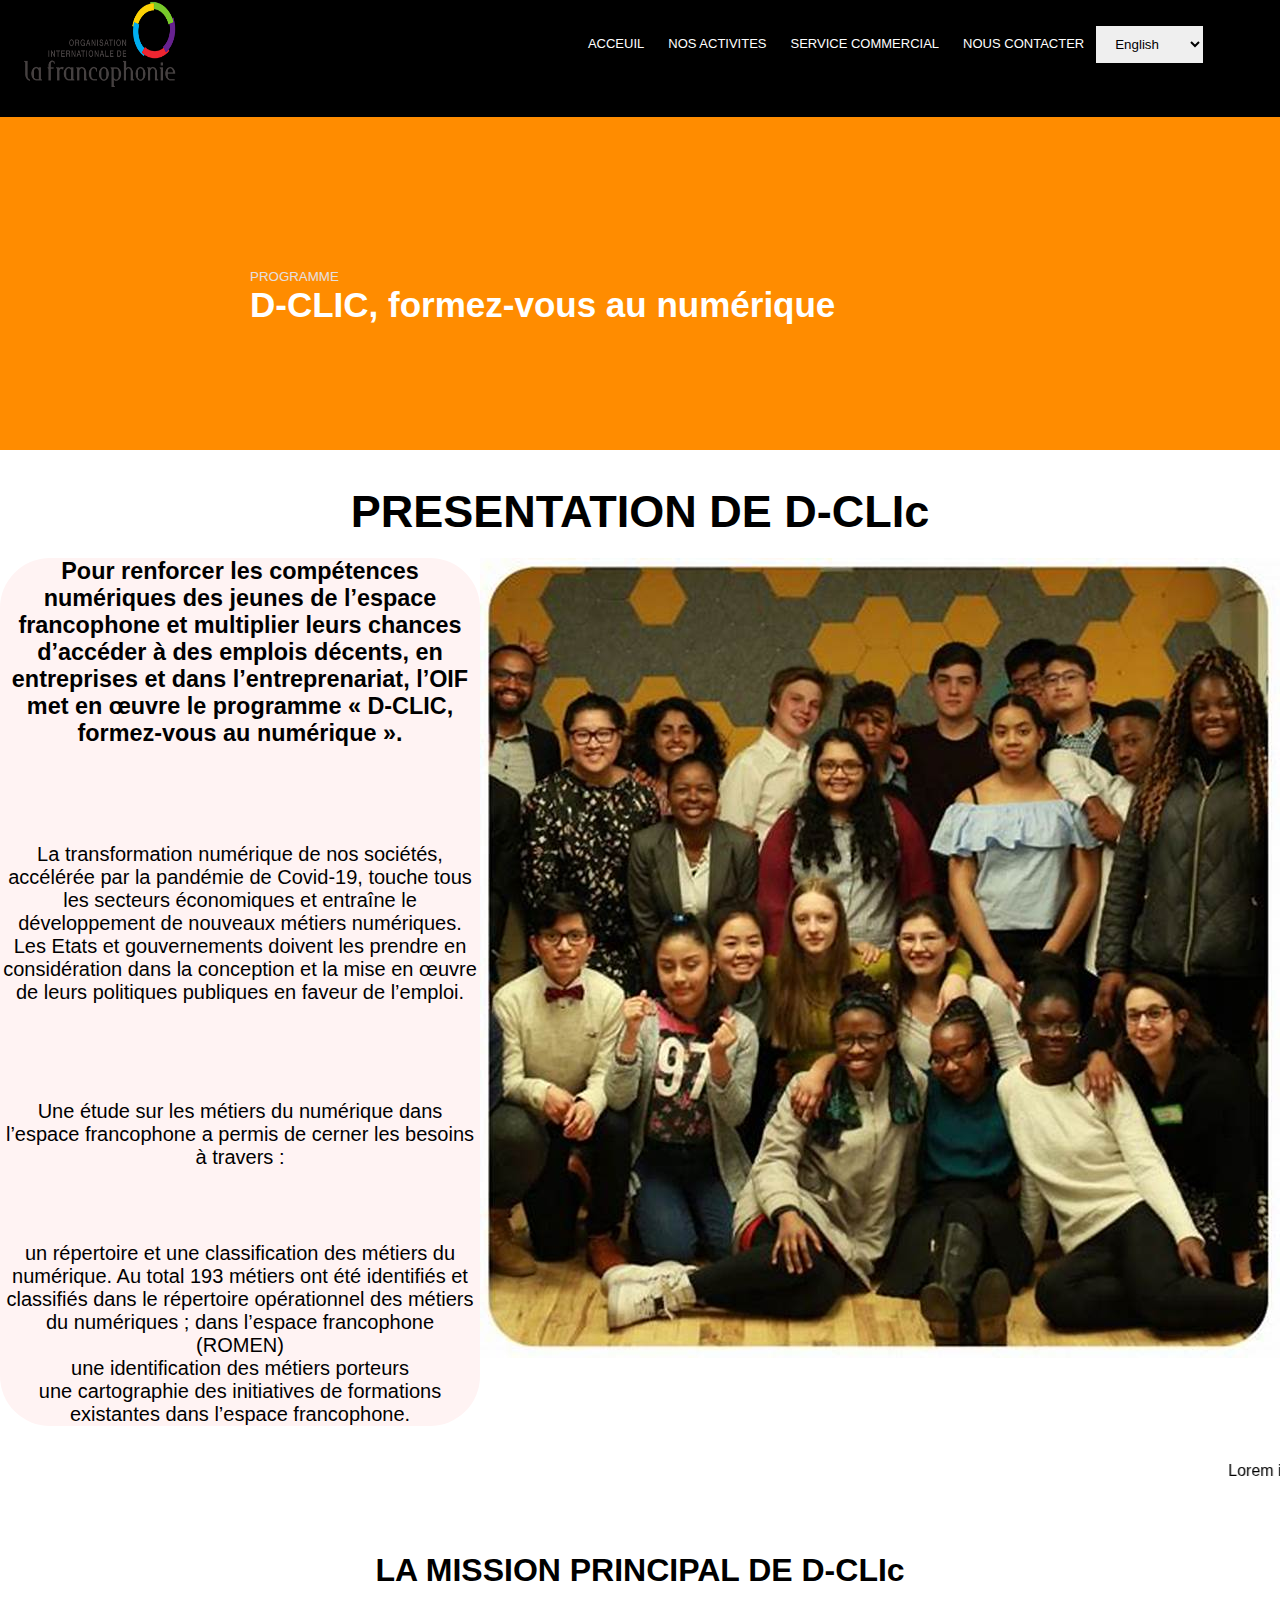
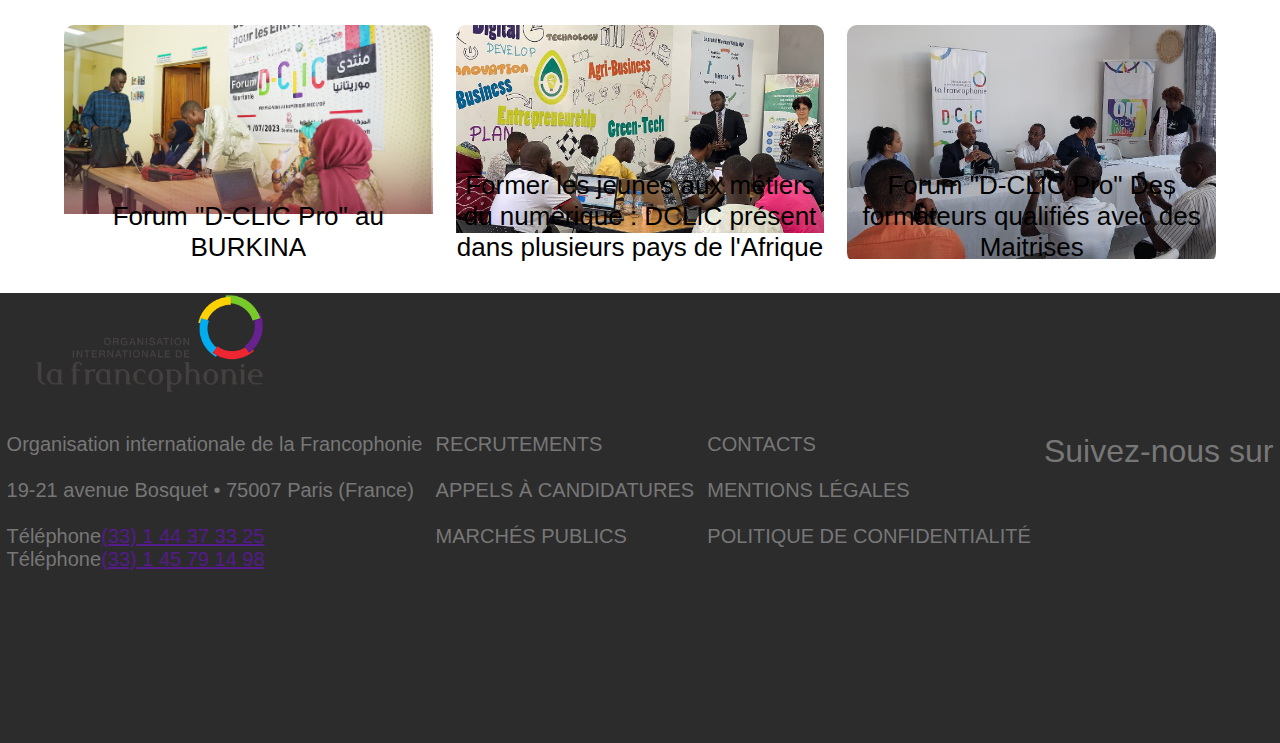
==== index.htm @ d02f5932 "en cours" ====
<!DOCTYPE html>
<html lang="en">
  <head>
    <meta charset="UTF-8" />
    <meta name="viewport" content="width=device-width, initial-scale=1.0" />
    <title>Document</title>
    <link rel="stylesheet" href="style.css" />
    <link
      rel="stylesheet"
      href="https://cdnjs.cloudflare.com/ajax/libs/font-awesome/6.4.2/css/all.min.css"
      integrity="sha512-z3gLpd7yknf1YoNbCzqRKc4qyor8gaKU1qmn+CShxbuBusANI9QpRohGBreCFkKxLhei6S9CQXFEbbKuqLg0DA=="
      crossorigin="anonymous"
      referrerpolicy="no-referrer"
    />
  </head>

  <body>
    <header>
      <!-- <nav>
            <div class="na1">
                <div>
                    <i class="fa-solid fa-bars bar1"></i>
                </div>
                <div>
                    <img class="lo1" src="logo1.png" alt="">
                </div>

                <form>

                    <select class="form-select sec1" aria-label="Default select example">
                        <option selected>English</option>
                        <option value="1">Arabe</option>
                        <option value="2">Espagnol</option>
                        <option value="3">Portugais</option>

                    </select>
                    <i class="fa-solid fa-magnifying-glass fa1"></i>
                </form>

            </div>

        </nav> -->

      <nav>
        <div class="nav1">
          <img class="lo1" src="logo1.png" alt="" />
          <ul>
            <li><a href="">ACCEUIL</a></li>
            <li><a href="activite.html">NOS ACTIVITES</a></li>
            <li><a href="">SERVICE COMMERCIAL</a></li>
            <li><a href="">NOUS CONTACTER</a></li>
            <form>
              <select
                class="form-select sec1"
                aria-label="Default select example"
              >
                <option selected>English</option>
                <option value="1">Arabe</option>
                <option value="2">Espagnol</option>
                <option value="3">Portugais</option>
              </select>
              <i class="fa-solid fa-magnifying-glass fa1"></i>
            </form>
          </ul>
        </div>
      </nav>

      <div class="na2">
        <small>PROGRAMME</small>
        <h2>D-CLIC, formez-vous au numérique</h2>
      </div>
    </header>
    <br /><br />

    <!-- partie body -->
    <section class="sec-0">
      <h2 class="pre">PRESENTATION DE D-CLIc</h2>

      <div class="row sec0">
        <div class="sec2-col sec-2">
          <h3>
            Pour renforcer les compétences numériques des jeunes de l’espace
            francophone et multiplier leurs chances d’accéder à des emplois
            décents, en entreprises et dans l’entreprenariat, l’OIF met en œuvre
            le programme « D-CLIC, formez-vous au numérique ».
          </h3>
          <br /><br />
          <p>
            La transformation numérique de nos sociétés, accélérée par la
            pandémie de Covid-19, touche tous les secteurs économiques et
            entraîne le développement de nouveaux métiers numériques. Les Etats
            et gouvernements doivent les prendre en considération dans la
            conception et la mise en œuvre de leurs politiques publiques en
            faveur de l’emploi.
          </p>
          <br /><br />
          <p>
            Une étude sur les métiers du numérique dans l’espace francophone a
            permis de cerner les besoins à travers :
          </p>
          <br />
          <ul>
            <li>
              <i class="fa-solid fa-check"></i>un répertoire et une
              classification des métiers du numérique. Au total 193 métiers ont
              été identifiés et classifiés dans le répertoire opérationnel des
              métiers du numériques ; dans l’espace francophone (ROMEN)
            </li>
            <li>
              <i class="fa-solid fa-check"></i> une identification des métiers
              porteurs
            </li>
            <li>
              <i class="fa-solid fa-check"></i>une cartographie des initiatives
              de formations existantes dans l’espace francophone.
            </li>
          </ul>
        </div>

        <div class="sec3-col">
          <img class="sec-3" src="OIP3.jpg" alt="" />
        </div>
      </div>
    </section>
    <br /><br />

    <marquee behavior="" direction=""
      >Lorem ipsum dolor sit amet, consectetur adipisicing elit. Explicabo
      tempore consectetur quas dolorum, rem in soluta sed mollitia minima!
      Minima vero incidunt, eveniet placeat esse earum eligendi, molestiae neque
      alias aut suscipit tempora impedit excepturi ducimus officiis tempore
      atque recusandae ab ea quis nihil fugiat! Dolorem aspernatur natus et
      quas.</marquee
    ><br /><br />

    <section class="sec4">
      <h1>LA MISSION PRINCIPAL DE D-CLIc</h1>
      <br /><br />

      <div class="row sec-4">
        <div class="sec4-col">
          <img src="DCLIC1.jpg" alt="" />
          <div class="layer">
            <h3>Forum "D-CLIC Pro" au BURKINA</h3>
          </div>
        </div>

        <div class="sec4-col">
          <img src="DCLIC12.jpg" alt="" />
          <div class="layer">
            <h3>
              Former les jeunes aux métiers du numérique : DCLIC présent dans
              plusieurs pays de l'Afrique
            </h3>
          </div>
        </div>

        <div class="sec4-col">
          <img src="DCLIC Mada.jpg" alt="" />
          <div class="layer">
            <h3>
              Forum "D-CLIC Pro" Des formateurs qualifiés avec des Maitrises
            </h3>
          </div>
        </div>
      </div>
    </section>

    <footer class="fo">
      <div>
        <img class="lo2" src="logo1.png" alt="" />
      </div><br><br>

      <div class="row fo2">
        <div class="fo-col">
          <p>Organisation internationale de la Francophonie</p><br>
          <p>19-21 avenue Bosquet • 75007 Paris (France)</p><br>
          <p>Téléphone<a href="">(33) 1 44 37 33 25</a></p>
          <p>Téléphone<a href="">(33) 1 45 79 14 98</a></p>
        </div>

        <div class="fo-col fo1">
          <div class="cont1">
            <p><a href="">RECRUTEMENTS</a></p><br>
            <p><a href="">APPELS À CANDIDATURES</a></p><br>
            <p><a href="">MARCHÉS PUBLICS</a></p>
          </div>

        </div>
        
        <div class="fo-col"> 
        <div class="cont2">
            <p><a href="">CONTACTS</a></p><br>
            <p><a href="">MENTIONS LÉGALES</a></p><br>
            <p><a href="">POLITIQUE DE CONFIDENTIALITÉ</a></p>
        </div>
        </div>
         
         <div class="fo-col">
         <p class="sui">Suivez-nous sur</p><br>
         <div class="ico2">
            <i class="fa-brands fa-facebook face"></i>
            <i class="fa-brands fa-square-youtube yu"></i>
            <i class="fa-brands fa-square-twitter tw"></i>
            <i class="fa-brands fa-instagram int"></i>
         </div>
         </div>
        
      </div>
      
      
    </footer>

    <script src="index.js"></script>
  </body>
</html>
---- style.css ----
*{

        margin: 0;
        padding: 0;
        font-family: 'Poppins', sans-serif;

}
header{
    background-color: darkorange;
    height: 50vh;
}
nav{
    background-color: black;
    height: 13vh;
}

.nav1{
    display: flex;
    justify-content: space-between;
}
.nav1 ul{
    display: flex;
    padding: 2% 6%;
    justify-content: space-between;
    align-items: center;
}


.nav1 ul li{
    list-style: none;
    display: inline-block;
    padding: 8px 12px;
    position: relative;
    
}
.nav1 ul li a{
    color: #fff;
    text-decoration: none;
    font-size: 13px;
}


.nav1 ul li::after{
    content: '';
    width: 0%;
    height: 2px;
    background: chocolate;
    display: block;
    margin: auto;
    transition: 0.5s;
}
.nav1 ul li:hover::after{
    width: 100%;
}


.lo1{
    width: 200px;
}
.na1{
    display: flex;
    justify-content: space-around;
    padding-top: 20px;
}

.na2{
    padding-top: 150px;
    margin-left: 250px;
}
.na2 h2 {
    color: #fff;
    font-size: 35px;
}
.na2 small{
    color: #e5e0e0;
}

.fa1{
    font-size: 20px;
}
.sec1{
    border: none;
     padding: 10px 15px;
 }

/* .sec1{
   border: none;
    padding: 10px 15px;
}
.fa1{
    font-size: 20px;
}
.bar1{
    font-size: 35px;
}
.na2{
    padding-top: 150px;
    margin-left: 250px;
}
.na2 h2 {
    color: #fff;
    font-size: 35px;
}
.na2 small{
    color: #e5e0e0;
} */

.sec-2{
    border-radius: 50px;
    background-color:  #fff3f3;
    
    font-size: 20px;
}
.sec-2 h3 {
    text-align: center;
    padding-bottom: 50px;
}
.sec-2 p {
    text-align: center;
    padding-bottom: 50px
}
.sec-2 ul li{
    text-align: center;
    
}
.sec-3{
  
}
.sec0{
    display: flex;
    justify-content: space-between;
    text-align: center;
}

.sec-0{

text-align: center;
}
.pre{
    padding-bottom: 20px;
    font-size: 45px;
    text-align: center;
}
.sec4-col img{
    width: 100%;
}
.sec-4{
    display: flex;
    justify-content: space-between;
    
}
.sec4 {
    width: 90%;
    margin: auto;
    text-align: center;
    padding-top: 50px;
}

.sec4-col {
    flex-basis: 32%;
    border-radius: 10px;
    margin-bottom: 30px;
    position: relative;
    overflow: hidden;
}
.layer{
    background: transparent;
    height: 100%;
    width: 100%;
    position: absolute;
    top: 0;
    left: 0;
    transition: 0.5s;
}
.layer:hover{
    background: rgba(226,0,0,0.7);
}
.layer h3{
    width: 100%;
    font-weight: 500;
    color: black;
    font-size: 26px;
    bottom: 0;
    left: 50%;
    transform: translateX(-50%);
    position: absolute;
    opacity: 1;
    transition: 0.5s;
}

footer{
    background-color: #2c2c2c;
    height: 50vh;
}

.fo2{
    display: flex;
    justify-content: space-around;

}
.cont1 a{
    text-decoration: none;
    color: #777;
   
}
.cont1{
   font-size: 20px; 
   font-weight: 100%;
}
.cont2{
    font-size: 20px; 
   font-weight: 100%; 
}

.cont2 a{
    text-decoration: none;
    color: #777;
   
}

.lo2{
    width: 300px;
}


.ico2{
    
    font-size: 50px;
}

.face{
   border-radius: 10px;
    background-color: #777;
    color: blue;
}
.yu{
    border-radius: 10px;
    background-color: #fff; 
    color: #f44336;
}
.tw{
    border-radius: 10px;
    background-color: #fff;  
    color: #777;
}
.int{
    border-radius: 10px;
    background-color: #fff;
    color: blueviolet;
}
.fo-col {
    padding-bottom: 10px;
    font-size: 20px;
}
.fo-col p{
    color: #777;
}
.sui{
    font-size: 2rem;
    color: #fff;
}

.pro{
    padding-left: 300px;
    padding-right: 300px;
   
    text-align: center;
}
.pro h2{
    
}
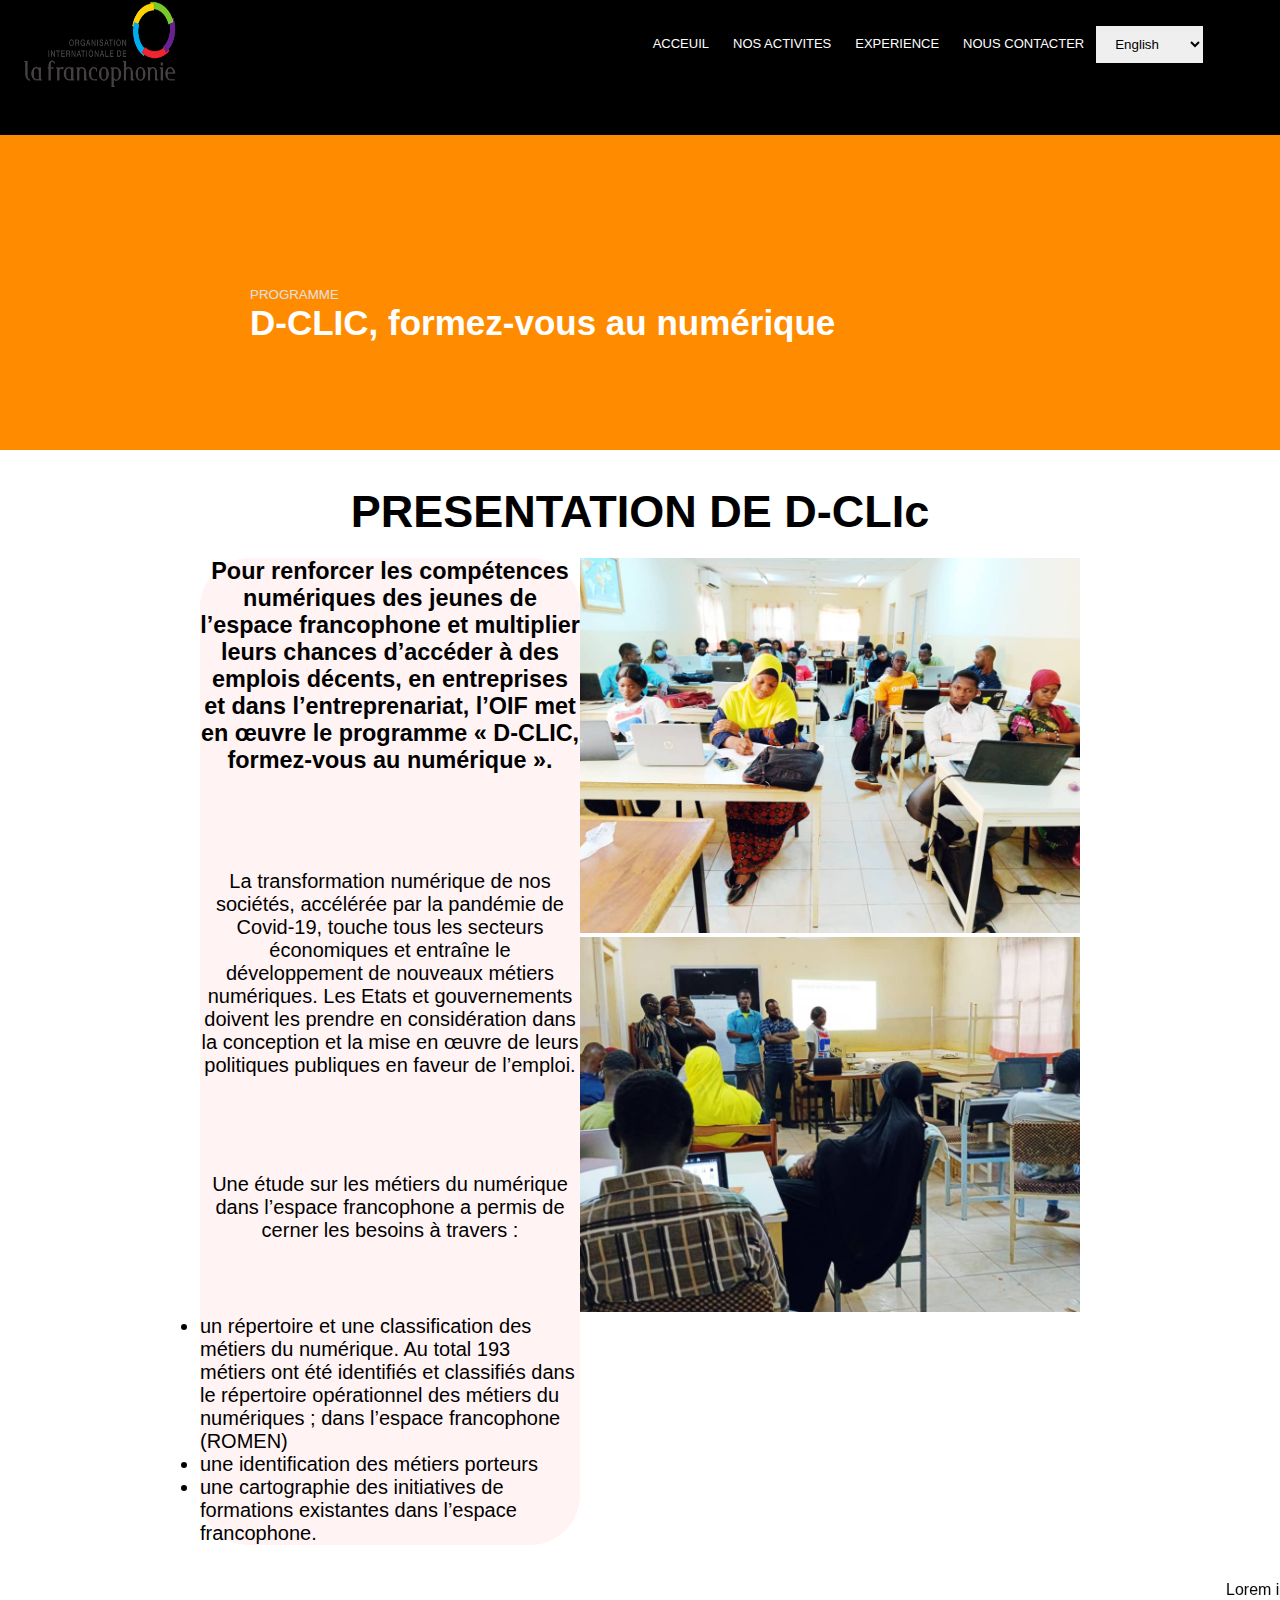
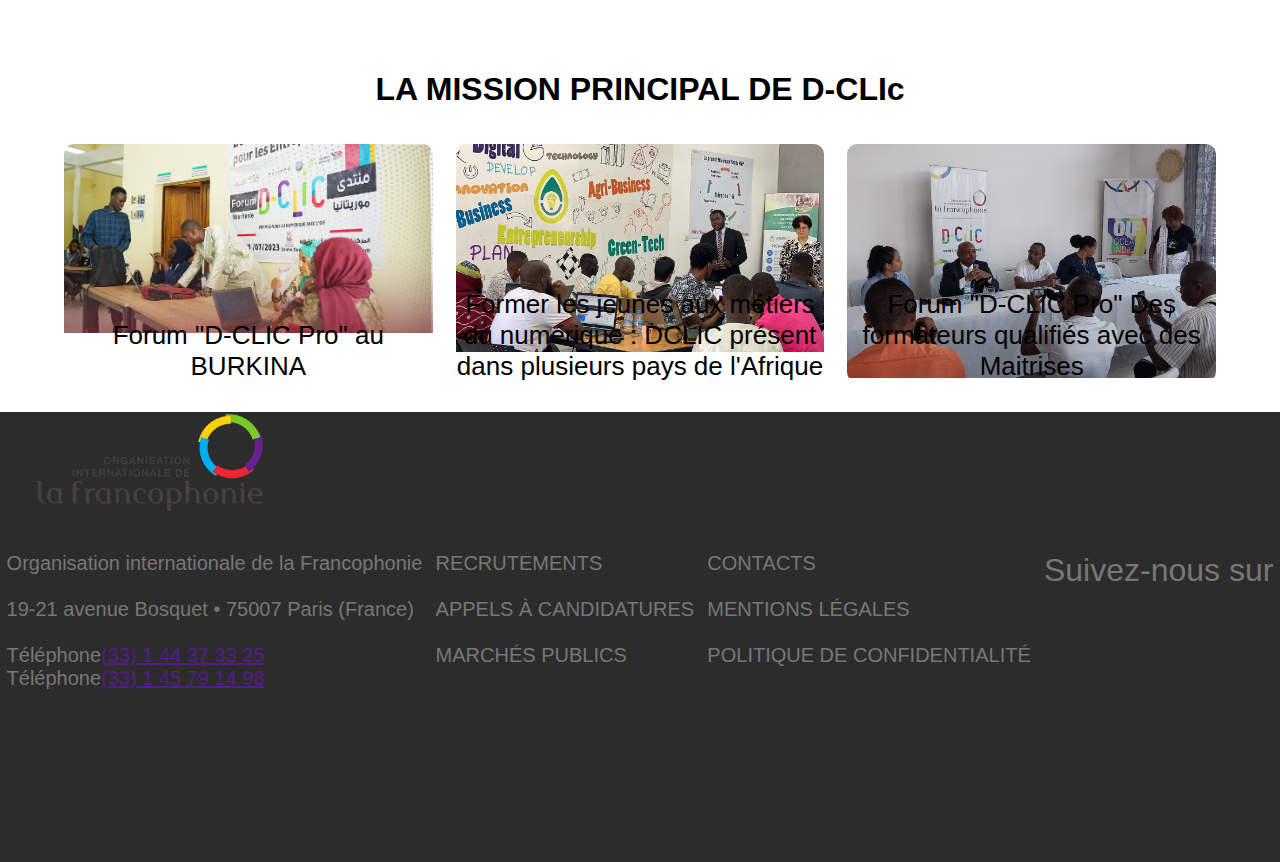
==== commit 363a8bf9: "pesque la fin" ====
--- a/index.htm
+++ b/index.htm
@@ -1,22 +1,19 @@
 <!DOCTYPE html>
 <html lang="en">
-  <head>
-    <meta charset="UTF-8" />
-    <meta name="viewport" content="width=device-width, initial-scale=1.0" />
-    <title>Document</title>
-    <link rel="stylesheet" href="style.css" />
-    <link
-      rel="stylesheet"
-      href="https://cdnjs.cloudflare.com/ajax/libs/font-awesome/6.4.2/css/all.min.css"
-      integrity="sha512-z3gLpd7yknf1YoNbCzqRKc4qyor8gaKU1qmn+CShxbuBusANI9QpRohGBreCFkKxLhei6S9CQXFEbbKuqLg0DA=="
-      crossorigin="anonymous"
-      referrerpolicy="no-referrer"
-    />
-  </head>
-
-  <body>
-    <header>
-      <!-- <nav>
+
+<head>
+  <meta charset="UTF-8" />
+  <meta name="viewport" content="width=device-width, initial-scale=1.0" />
+  <title>Document</title>
+  <link rel="stylesheet" href="style.css" />
+  <link rel="stylesheet" href="https://cdnjs.cloudflare.com/ajax/libs/font-awesome/6.4.2/css/all.min.css"
+    integrity="sha512-z3gLpd7yknf1YoNbCzqRKc4qyor8gaKU1qmn+CShxbuBusANI9QpRohGBreCFkKxLhei6S9CQXFEbbKuqLg0DA=="
+    crossorigin="anonymous" referrerpolicy="no-referrer" />
+</head>
+
+<body>
+  <header>
+    <!-- <nav>
             <div class="na1">
                 <div>
                     <i class="fa-solid fa-bars bar1"></i>
@@ -41,176 +38,173 @@
 
         </nav> -->
 
-      <nav>
-        <div class="nav1">
-          <img class="lo1" src="logo1.png" alt="" />
-          <ul>
-            <li><a href="">ACCEUIL</a></li>
-            <li><a href="activite.html">NOS ACTIVITES</a></li>
-            <li><a href="">SERVICE COMMERCIAL</a></li>
-            <li><a href="">NOUS CONTACTER</a></li>
-            <form>
-              <select
-                class="form-select sec1"
-                aria-label="Default select example"
-              >
-                <option selected>English</option>
-                <option value="1">Arabe</option>
-                <option value="2">Espagnol</option>
-                <option value="3">Portugais</option>
-              </select>
-              <i class="fa-solid fa-magnifying-glass fa1"></i>
-            </form>
-          </ul>
-        </div>
-      </nav>
-
-      <div class="na2">
-        <small>PROGRAMME</small>
-        <h2>D-CLIC, formez-vous au numérique</h2>
-      </div>
-    </header>
+    <nav>
+      <div class="nav1">
+        <img class="lo1" src="logo1.png" alt="" />
+        <ul>
+          <li><a href="index.htm">ACCEUIL</a></li>
+          <li><a href="activite.html">NOS ACTIVITES</a></li>
+          <li><a href="experience.html">EXPERIENCE</a></li>
+          <li><a href="contact.html">NOUS CONTACTER</a></li>
+          <form>
+            <select class="form-select sec1" aria-label="Default select example">
+              <option selected>English</option>
+              <option value="1">Arabe</option>
+              <option value="2">Espagnol</option>
+              <option value="3">Portugais</option>
+            </select>
+            <i class="fa-solid fa-magnifying-glass fa1"></i>
+          </form>
+        </ul>
+      </div>
+    </nav>
+
+    <div class="na2">
+      <small>PROGRAMME</small>
+      <h2>D-CLIC, formez-vous au numérique</h2>
+    </div>
+  </header>
+  <br /><br />
+
+  <!-- partie body -->
+  <section class="sec-0">
+    <h2 class="pre">PRESENTATION DE D-CLIc</h2>
+
+    <div class="row sec0">
+      <div class="sec2-col sec-2">
+        <h3>
+          Pour renforcer les compétences numériques des jeunes de l’espace
+          francophone et multiplier leurs chances d’accéder à des emplois
+          décents, en entreprises et dans l’entreprenariat, l’OIF met en œuvre
+          le programme « D-CLIC, formez-vous au numérique ».
+        </h3>
+        <br /><br />
+        <p>
+          La transformation numérique de nos sociétés, accélérée par la
+          pandémie de Covid-19, touche tous les secteurs économiques et
+          entraîne le développement de nouveaux métiers numériques. Les Etats
+          et gouvernements doivent les prendre en considération dans la
+          conception et la mise en œuvre de leurs politiques publiques en
+          faveur de l’emploi.
+        </p>
+        <br /><br />
+        <p>
+          Une étude sur les métiers du numérique dans l’espace francophone a
+          permis de cerner les besoins à travers :
+        </p>
+        <br />
+        <ul>
+          <li>
+            <i class="fa-solid fa-check"></i>un répertoire et une
+            classification des métiers du numérique. Au total 193 métiers ont
+            été identifiés et classifiés dans le répertoire opérationnel des
+            métiers du numériques ; dans l’espace francophone (ROMEN)
+          </li>
+          <li>
+            <i class="fa-solid fa-check"></i> une identification des métiers
+            porteurs
+          </li>
+          <li>
+            <i class="fa-solid fa-check"></i>une cartographie des initiatives
+            de formations existantes dans l’espace francophone.
+          </li>
+        </ul>
+      </div>
+
+      <div class="sec3-col">
+        <img class="sec-3" src="IMG-20230522-WA0042.jpg" alt="" />
+        <img class="sec-3" src="im2.jpg" alt="" />
+      </div>
+    </div>
+  </section>
+  <br /><br />
+
+  <marquee behavior="" direction="">Lorem ipsum dolor sit amet, consectetur adipisicing elit. Explicabo
+    tempore consectetur quas dolorum, rem in soluta sed mollitia minima!
+    Minima vero incidunt, eveniet placeat esse earum eligendi, molestiae neque
+    alias aut suscipit tempora impedit excepturi ducimus officiis tempore
+    atque recusandae ab ea quis nihil fugiat! Dolorem aspernatur natus et
+    quas.</marquee><br /><br />
+
+  <section class="sec4">
+    <h1>LA MISSION PRINCIPAL DE D-CLIc</h1>
     <br /><br />
 
-    <!-- partie body -->
-    <section class="sec-0">
-      <h2 class="pre">PRESENTATION DE D-CLIc</h2>
-
-      <div class="row sec0">
-        <div class="sec2-col sec-2">
+    <div class="row sec-4">
+      <div class="sec4-col">
+        <img src="DCLIC1.jpg" alt="" />
+        <div class="layer">
+          <h3>Forum "D-CLIC Pro" au BURKINA</h3>
+        </div>
+      </div>
+
+      <div class="sec4-col">
+        <img src="DCLIC12.jpg" alt="" />
+        <div class="layer">
           <h3>
-            Pour renforcer les compétences numériques des jeunes de l’espace
-            francophone et multiplier leurs chances d’accéder à des emplois
-            décents, en entreprises et dans l’entreprenariat, l’OIF met en œuvre
-            le programme « D-CLIC, formez-vous au numérique ».
+            Former les jeunes aux métiers du numérique : DCLIC présent dans
+            plusieurs pays de l'Afrique
           </h3>
-          <br /><br />
-          <p>
-            La transformation numérique de nos sociétés, accélérée par la
-            pandémie de Covid-19, touche tous les secteurs économiques et
-            entraîne le développement de nouveaux métiers numériques. Les Etats
-            et gouvernements doivent les prendre en considération dans la
-            conception et la mise en œuvre de leurs politiques publiques en
-            faveur de l’emploi.
-          </p>
-          <br /><br />
-          <p>
-            Une étude sur les métiers du numérique dans l’espace francophone a
-            permis de cerner les besoins à travers :
-          </p>
-          <br />
-          <ul>
-            <li>
-              <i class="fa-solid fa-check"></i>un répertoire et une
-              classification des métiers du numérique. Au total 193 métiers ont
-              été identifiés et classifiés dans le répertoire opérationnel des
-              métiers du numériques ; dans l’espace francophone (ROMEN)
-            </li>
-            <li>
-              <i class="fa-solid fa-check"></i> une identification des métiers
-              porteurs
-            </li>
-            <li>
-              <i class="fa-solid fa-check"></i>une cartographie des initiatives
-              de formations existantes dans l’espace francophone.
-            </li>
-          </ul>
-        </div>
-
-        <div class="sec3-col">
-          <img class="sec-3" src="OIP3.jpg" alt="" />
-        </div>
-      </div>
-    </section>
-    <br /><br />
-
-    <marquee behavior="" direction=""
-      >Lorem ipsum dolor sit amet, consectetur adipisicing elit. Explicabo
-      tempore consectetur quas dolorum, rem in soluta sed mollitia minima!
-      Minima vero incidunt, eveniet placeat esse earum eligendi, molestiae neque
-      alias aut suscipit tempora impedit excepturi ducimus officiis tempore
-      atque recusandae ab ea quis nihil fugiat! Dolorem aspernatur natus et
-      quas.</marquee
-    ><br /><br />
-
-    <section class="sec4">
-      <h1>LA MISSION PRINCIPAL DE D-CLIc</h1>
-      <br /><br />
-
-      <div class="row sec-4">
-        <div class="sec4-col">
-          <img src="DCLIC1.jpg" alt="" />
-          <div class="layer">
-            <h3>Forum "D-CLIC Pro" au BURKINA</h3>
-          </div>
-        </div>
-
-        <div class="sec4-col">
-          <img src="DCLIC12.jpg" alt="" />
-          <div class="layer">
-            <h3>
-              Former les jeunes aux métiers du numérique : DCLIC présent dans
-              plusieurs pays de l'Afrique
-            </h3>
-          </div>
-        </div>
-
-        <div class="sec4-col">
-          <img src="DCLIC Mada.jpg" alt="" />
-          <div class="layer">
-            <h3>
-              Forum "D-CLIC Pro" Des formateurs qualifiés avec des Maitrises
-            </h3>
-          </div>
-        </div>
-      </div>
-    </section>
-
-    <footer class="fo">
-      <div>
-        <img class="lo2" src="logo1.png" alt="" />
-      </div><br><br>
-
-      <div class="row fo2">
-        <div class="fo-col">
-          <p>Organisation internationale de la Francophonie</p><br>
-          <p>19-21 avenue Bosquet • 75007 Paris (France)</p><br>
-          <p>Téléphone<a href="">(33) 1 44 37 33 25</a></p>
-          <p>Téléphone<a href="">(33) 1 45 79 14 98</a></p>
-        </div>
-
-        <div class="fo-col fo1">
-          <div class="cont1">
-            <p><a href="">RECRUTEMENTS</a></p><br>
-            <p><a href="">APPELS À CANDIDATURES</a></p><br>
-            <p><a href="">MARCHÉS PUBLICS</a></p>
-          </div>
-
-        </div>
-        
-        <div class="fo-col"> 
+        </div>
+      </div>
+
+      <div class="sec4-col">
+        <img src="DCLIC Mada.jpg" alt="" />
+        <div class="layer">
+          <h3>
+            Forum "D-CLIC Pro" Des formateurs qualifiés avec des Maitrises
+          </h3>
+        </div>
+      </div>
+    </div>
+  </section>
+
+  <footer class="fo">
+    <div>
+      <img class="lo2" src="logo1.png" alt="" />
+    </div><br><br>
+
+    <div class="row fo2">
+      <div class="fo-col">
+        <p>Organisation internationale de la Francophonie</p><br>
+        <p>19-21 avenue Bosquet • 75007 Paris (France)</p><br>
+        <p>Téléphone<a href="">(33) 1 44 37 33 25</a></p>
+        <p>Téléphone<a href="">(33) 1 45 79 14 98</a></p>
+      </div>
+
+      <div class="fo-col fo1">
+        <div class="cont1">
+          <p><a href="">RECRUTEMENTS</a></p><br>
+          <p><a href="">APPELS À CANDIDATURES</a></p><br>
+          <p><a href="">MARCHÉS PUBLICS</a></p>
+        </div>
+
+      </div>
+
+      <div class="fo-col">
         <div class="cont2">
-            <p><a href="">CONTACTS</a></p><br>
-            <p><a href="">MENTIONS LÉGALES</a></p><br>
-            <p><a href="">POLITIQUE DE CONFIDENTIALITÉ</a></p>
-        </div>
-        </div>
-         
-         <div class="fo-col">
-         <p class="sui">Suivez-nous sur</p><br>
-         <div class="ico2">
-            <i class="fa-brands fa-facebook face"></i>
-            <i class="fa-brands fa-square-youtube yu"></i>
-            <i class="fa-brands fa-square-twitter tw"></i>
-            <i class="fa-brands fa-instagram int"></i>
-         </div>
-         </div>
-        
-      </div>
-      
-      
-    </footer>
-
-    <script src="index.js"></script>
-  </body>
-</html>
+          <p><a href="">CONTACTS</a></p><br>
+          <p><a href="">MENTIONS LÉGALES</a></p><br>
+          <p><a href="">POLITIQUE DE CONFIDENTIALITÉ</a></p>
+        </div>
+      </div>
+
+      <div class="fo-col">
+        <p class="sui">Suivez-nous sur</p><br>
+        <div class="ico2">
+          <i class="fa-brands fa-facebook face"></i>
+          <i class="fa-brands fa-square-youtube yu"></i>
+          <i class="fa-brands fa-square-twitter tw"></i>
+          <i class="fa-brands fa-instagram int"></i>
+        </div>
+      </div>
+
+    </div>
+
+
+  </footer>
+
+  <script src="index.js"></script>
+</body>
+
+</html>--- a/style.css
+++ b/style.css
@@ -11,7 +11,7 @@
 }
 nav{
     background-color: black;
-    height: 13vh;
+    height: 15vh;
 }
 
 .nav1{
@@ -120,21 +120,23 @@
     padding-bottom: 50px
 }
 .sec-2 ul li{
-    text-align: center;
+    
     
 }
 .sec-3{
-  
+ width: 500px; 
 }
 .sec0{
     display: flex;
     justify-content: space-between;
-    text-align: center;
+   
+   padding-left: 200px;
+   padding-right: 200px;
 }
 
 .sec-0{
 
-text-align: center;
+
 }
 .pre{
     padding-bottom: 20px;
@@ -268,4 +270,107 @@
 }
 .pro h2{
     
+}
+
+/* partie contact */
+
+.sec-6-1 {
+    text-align: center;
+
+}
+
+.sec-6-2 {
+    padding-left: 400px;
+    padding-right: 400px;
+}
+.sec6 {
+    color: #FFC107;
+    font-size: 88px;
+}
+.sec6-1 {
+    font-size: 20px;
+    color: rgb(38, 38, 229);
+}
+
+/* partie footer 3 */
+
+.cta{
+    margin: 100px auto;
+    width: 80%;
+    background-image: linear-gradient(rgba(0,0,0,0.7),rgba(0,0,0,0.7)),url(DCLIC\ Mada.jpg);
+    background-position: center;
+    background-size: cover;
+    border-radius: 10px;
+    text-align: center;
+    padding: 100px 0;
+}
+.cta h1{
+     color: #fff;
+     margin-bottom: 40px;
+     padding: 0;
+}
+ .hero-btn{
+     color: #fff;
+     padding: 10px 5px;
+     background-color: #f44336;
+     text-decoration: none;
+     border-radius: 10px;
+     border: 1px solid black;
+ }
+ @media(max-width: 300px){
+     .cta h1{
+        font-size: 20px; 
+     }
+ }
+
+/* footer */
+
+.footer{
+    width: 100%;
+    text-align: center;
+    padding: 30px 0;
+}
+.footer h4{
+    margin-bottom: 25px;
+    margin-top: 20px;
+    font-weight: 600;
+}
+
+.icon5 .va {
+    color: #f44336;
+    margin: 0 13px;
+    cursor: pointer;
+    padding: 18px 0;
+}
+.fa-heart-o{
+    color: #f44336;
+}
+
+/* partie experience */
+
+
+
+.facile{
+    width: 90%;
+    margin: auto;
+    text-align: center;
+    padding-top: 100px;
+   
+}
+
+
+.facile2{
+   margin-top: 50px;
+}
+.fac3{
+    color: #FFC107;
+    font-size: 70px;  
+}
+.bur{
+   font-size: 30px;
+}
+
+.valeur{
+    font-size: 25px;
+    color: #FFC107;
 }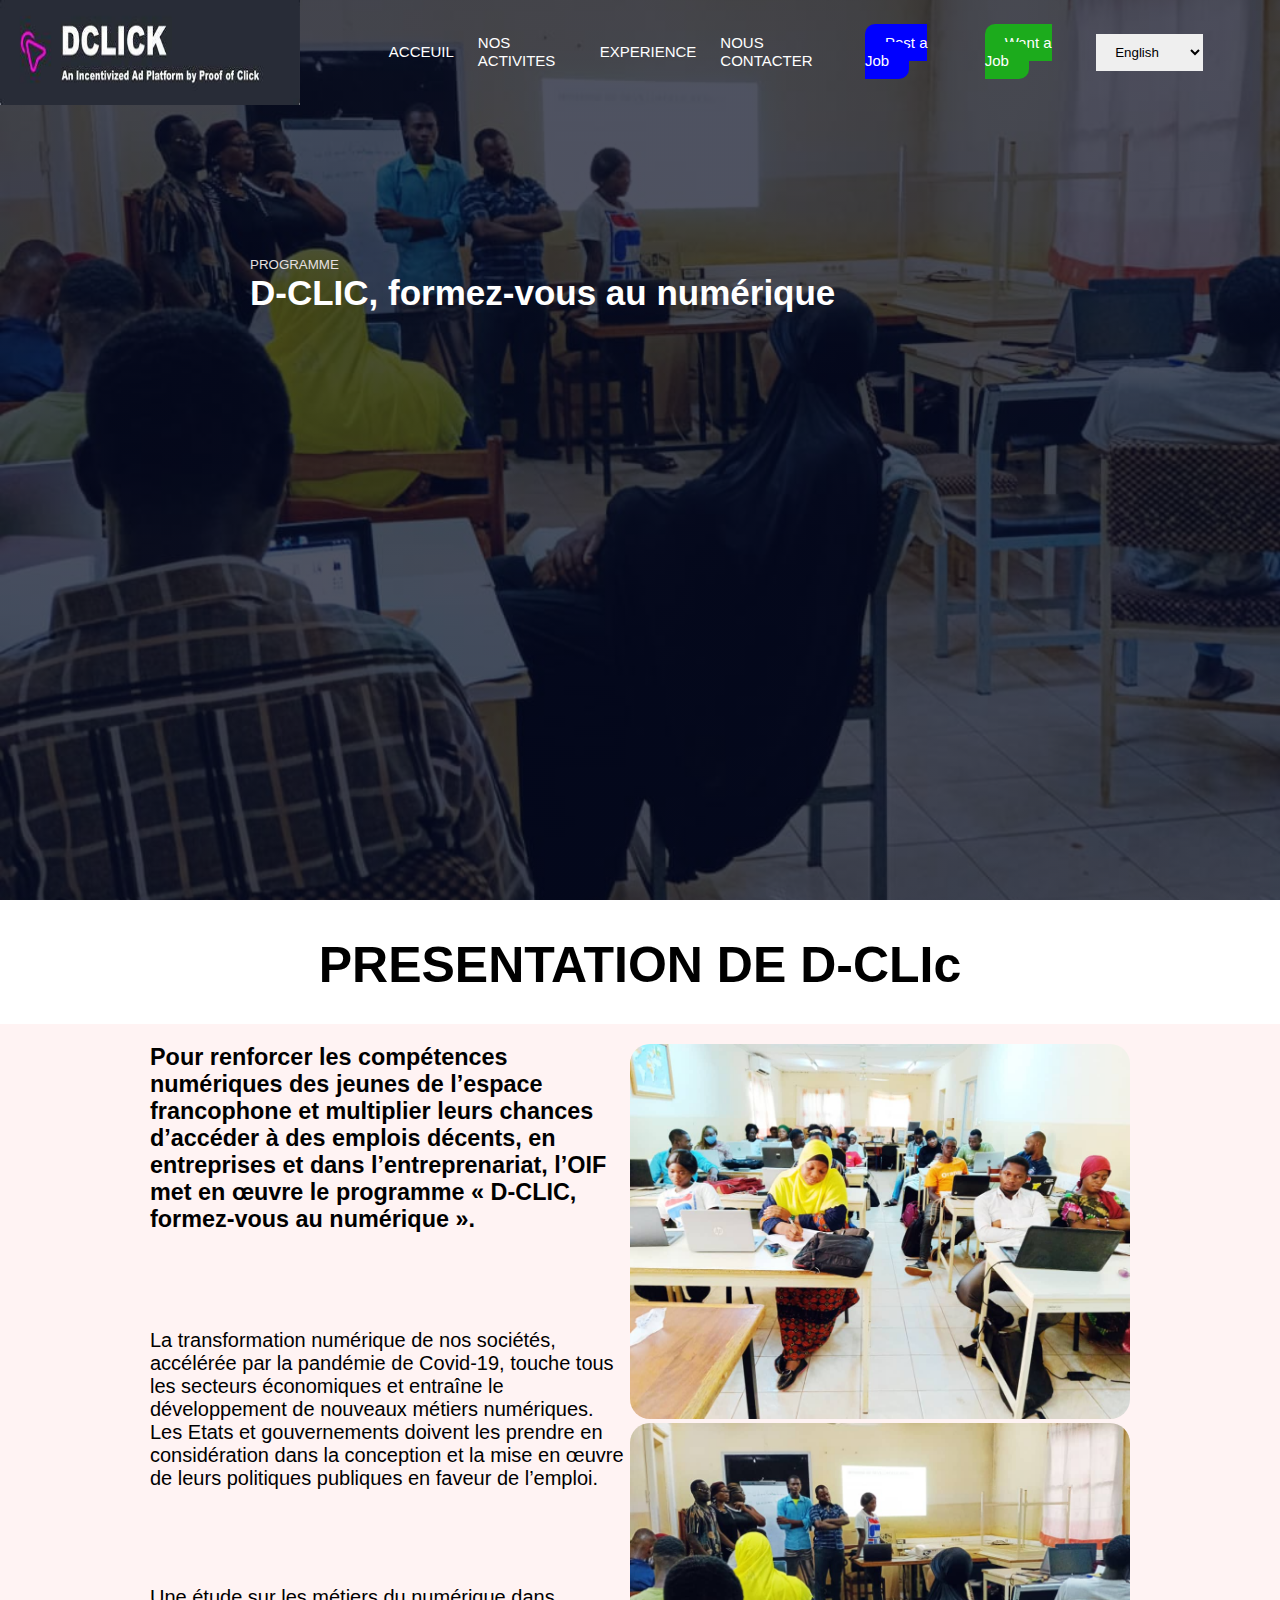
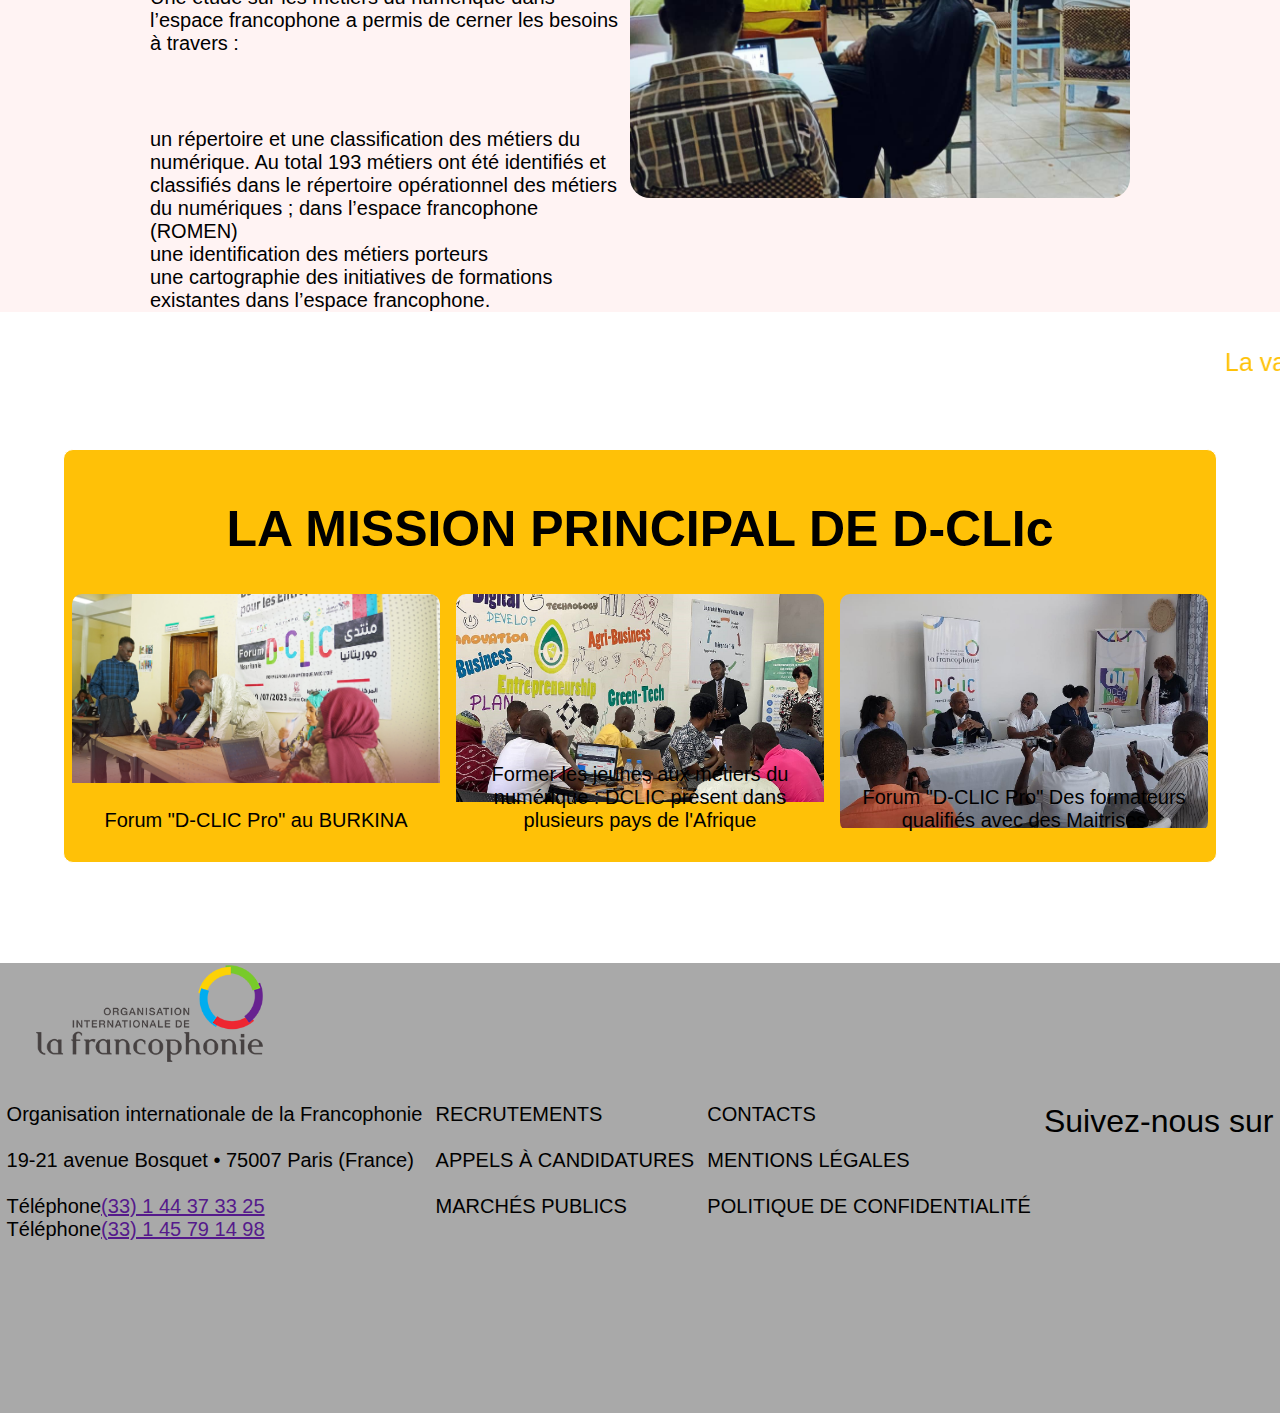
==== commit 420e78a6: "en cours" ====
--- a/index.htm
+++ b/index.htm
@@ -40,21 +40,25 @@
 
     <nav>
       <div class="nav1">
-        <img class="lo1" src="logo1.png" alt="" />
+        <img class="lo1" src="dav.jpg" alt="" />
         <ul>
           <li><a href="index.htm">ACCEUIL</a></li>
           <li><a href="activite.html">NOS ACTIVITES</a></li>
           <li><a href="experience.html">EXPERIENCE</a></li>
           <li><a href="contact.html">NOUS CONTACTER</a></li>
+          <li><a class="job" href="">Post a Job</a></li>
+          <li><a class="wan" href="">Want a Job</a></li>
           <form>
             <select class="form-select sec1" aria-label="Default select example">
-              <option selected>English</option>
-              <option value="1">Arabe</option>
-              <option value="2">Espagnol</option>
-              <option value="3">Portugais</option>
+              <option value="1">English</option>
+              <option value="2">Français</option>
+              <option value="3">Arabe</option>
+              <option value="4">Espagnol</option>
+              <option value="5">Portugais</option>
             </select>
             <i class="fa-solid fa-magnifying-glass fa1"></i>
           </form>
+          
         </ul>
       </div>
     </nav>
@@ -119,12 +123,7 @@
   </section>
   <br /><br />
 
-  <marquee behavior="" direction="">Lorem ipsum dolor sit amet, consectetur adipisicing elit. Explicabo
-    tempore consectetur quas dolorum, rem in soluta sed mollitia minima!
-    Minima vero incidunt, eveniet placeat esse earum eligendi, molestiae neque
-    alias aut suscipit tempora impedit excepturi ducimus officiis tempore
-    atque recusandae ab ea quis nihil fugiat! Dolorem aspernatur natus et
-    quas.</marquee><br /><br />
+  <marquee class="valeur" behavior="" direction="">La valeur ajoutée de l’Organisation internationale de la Francophonie réside dans le partage des expériences, les bonnes pratiques et les leçons apprises, mais aussi la collaboration inclusive avec les différentes parties prenantes, les réseaux professionnels existants et la société civile.</marquee><br /><br />
 
   <section class="sec4">
     <h1>LA MISSION PRINCIPAL DE D-CLIc</h1>
--- a/style.css
+++ b/style.css
@@ -5,13 +5,23 @@
         font-family: 'Poppins', sans-serif;
 
 }
-header{
+
+header {
+    min-height: 100vh;
+    width: 100%;
+    background-image: linear-gradient(rgba(4,9,30,0.7),rgba(4,9,30,0.7)),url(im2.jpg);
+    background-position: center;
+    background-size: cover;
+    position:  relative;
+}
+
+/* header{
     background-color: darkorange;
     height: 50vh;
-}
+} */
 nav{
-    background-color: black;
-    height: 15vh;
+   
+   
 }
 
 .nav1{
@@ -36,9 +46,22 @@
 .nav1 ul li a{
     color: #fff;
     text-decoration: none;
-    font-size: 13px;
-}
-
+    font-size: 15px;
+}
+
+.job{
+    padding: 10px 20px;
+    border-radius: 10px;
+    background-color: blue;
+    color: #fff;
+}
+
+.wan{
+    padding: 10px 20px;
+    border-radius: 10px;
+    background-color: rgb(28, 171, 28);
+    color: #fff;
+}
 
 .nav1 ul li::after{
     content: '';
@@ -55,7 +78,7 @@
 
 
 .lo1{
-    width: 200px;
+    width: 300px;
 }
 .na1{
     display: flex;
@@ -107,31 +130,40 @@
 
 .sec-2{
     border-radius: 50px;
-    background-color:  #fff3f3;
+   
     
     font-size: 20px;
 }
 .sec-2 h3 {
-    text-align: center;
+   
     padding-bottom: 50px;
 }
 .sec-2 p {
-    text-align: center;
+    
     padding-bottom: 50px
 }
+
 .sec-2 ul li{
-    
-    
-}
+    list-style: none;
+} 
+
 .sec-3{
  width: 500px; 
-}
+ border-radius: 20px;
+ cursor: pointer;
+ opacity: 5;
+ transition: 0.5s;
+}
+
+
+
 .sec0{
     display: flex;
     justify-content: space-between;
-   
-   padding-left: 200px;
-   padding-right: 200px;
+    background-color:  #fff3f3;
+   padding-left: 150px;
+   padding-right: 150px;
+   padding-top: 20px;
 }
 
 .sec-0{
@@ -139,8 +171,8 @@
 
 }
 .pre{
-    padding-bottom: 20px;
-    font-size: 45px;
+    padding-bottom: 30px;
+    font-size: 50px;
     text-align: center;
 }
 .sec4-col img{
@@ -148,7 +180,8 @@
 }
 .sec-4{
     display: flex;
-    justify-content: space-between;
+    justify-content: space-around;
+   
     
 }
 .sec4 {
@@ -156,8 +189,15 @@
     margin: auto;
     text-align: center;
     padding-top: 50px;
-}
-
+    background-color: #FFC107;
+    border: 1px solid #fff;
+    border-radius: 10px;
+    margin-top: 50px;
+}
+
+.sec4 h1{
+    font-size: 50px;
+}
 .sec4-col {
     flex-basis: 32%;
     border-radius: 10px;
@@ -175,13 +215,13 @@
     transition: 0.5s;
 }
 .layer:hover{
-    background: rgba(226,0,0,0.7);
+    background: rgba(0,0,0,0.7);
 }
 .layer h3{
     width: 100%;
     font-weight: 500;
     color: black;
-    font-size: 26px;
+    font-size: 20px;
     bottom: 0;
     left: 50%;
     transform: translateX(-50%);
@@ -191,8 +231,9 @@
 }
 
 footer{
-    background-color: #2c2c2c;
+    background-color:  darkgrey;
     height: 50vh;
+    margin-top: 100px;
 }
 
 .fo2{
@@ -202,7 +243,7 @@
 }
 .cont1 a{
     text-decoration: none;
-    color: #777;
+    color: black;
    
 }
 .cont1{
@@ -216,7 +257,7 @@
 
 .cont2 a{
     text-decoration: none;
-    color: #777;
+    color: black;
    
 }
 
@@ -232,22 +273,21 @@
 
 .face{
    border-radius: 10px;
-    background-color: #777;
+    ;
     color: blue;
 }
 .yu{
     border-radius: 10px;
-    background-color: #fff; 
+   ; 
     color: #f44336;
 }
 .tw{
     border-radius: 10px;
-    background-color: #fff;  
     color: #777;
 }
 .int{
     border-radius: 10px;
-    background-color: #fff;
+   
     color: blueviolet;
 }
 .fo-col {
@@ -255,12 +295,15 @@
     font-size: 20px;
 }
 .fo-col p{
-    color: #777;
+    color: black;
 }
 .sui{
     font-size: 2rem;
-    color: #fff;
-}
+    color: black;
+}
+
+/* activité partie */
+
 
 .pro{
     padding-left: 300px;
@@ -268,9 +311,52 @@
    
     text-align: center;
 }
-.pro h2{
-    
-}
+
+.act{
+    display: flex;
+    justify-content: space-between
+}
+
+.activ h2{
+    text-align: center;
+    font-size: 50px;
+    padding-top: 30px;
+    padding-bottom: 20px;
+    color: #777;
+}
+
+.activ-col h3{
+    text-align: center;
+    font-size: 35px;
+    padding-top: 25px;
+    padding-bottom: 10px;
+}
+.activ-col p{
+    text-align: center;
+}
+
+
+.her{
+   width: 90%;
+   border-radius: 10px;
+   
+}
+.ver{
+    width: 90%;
+    border-radius: 10px;
+ }
+
+ .ter{
+    width: 90%;
+    border-radius: 10px;
+ }
+
+
+ .mer{
+    width: 90%;
+    border-radius: 10px;
+ }
+
 
 /* partie contact */
 
